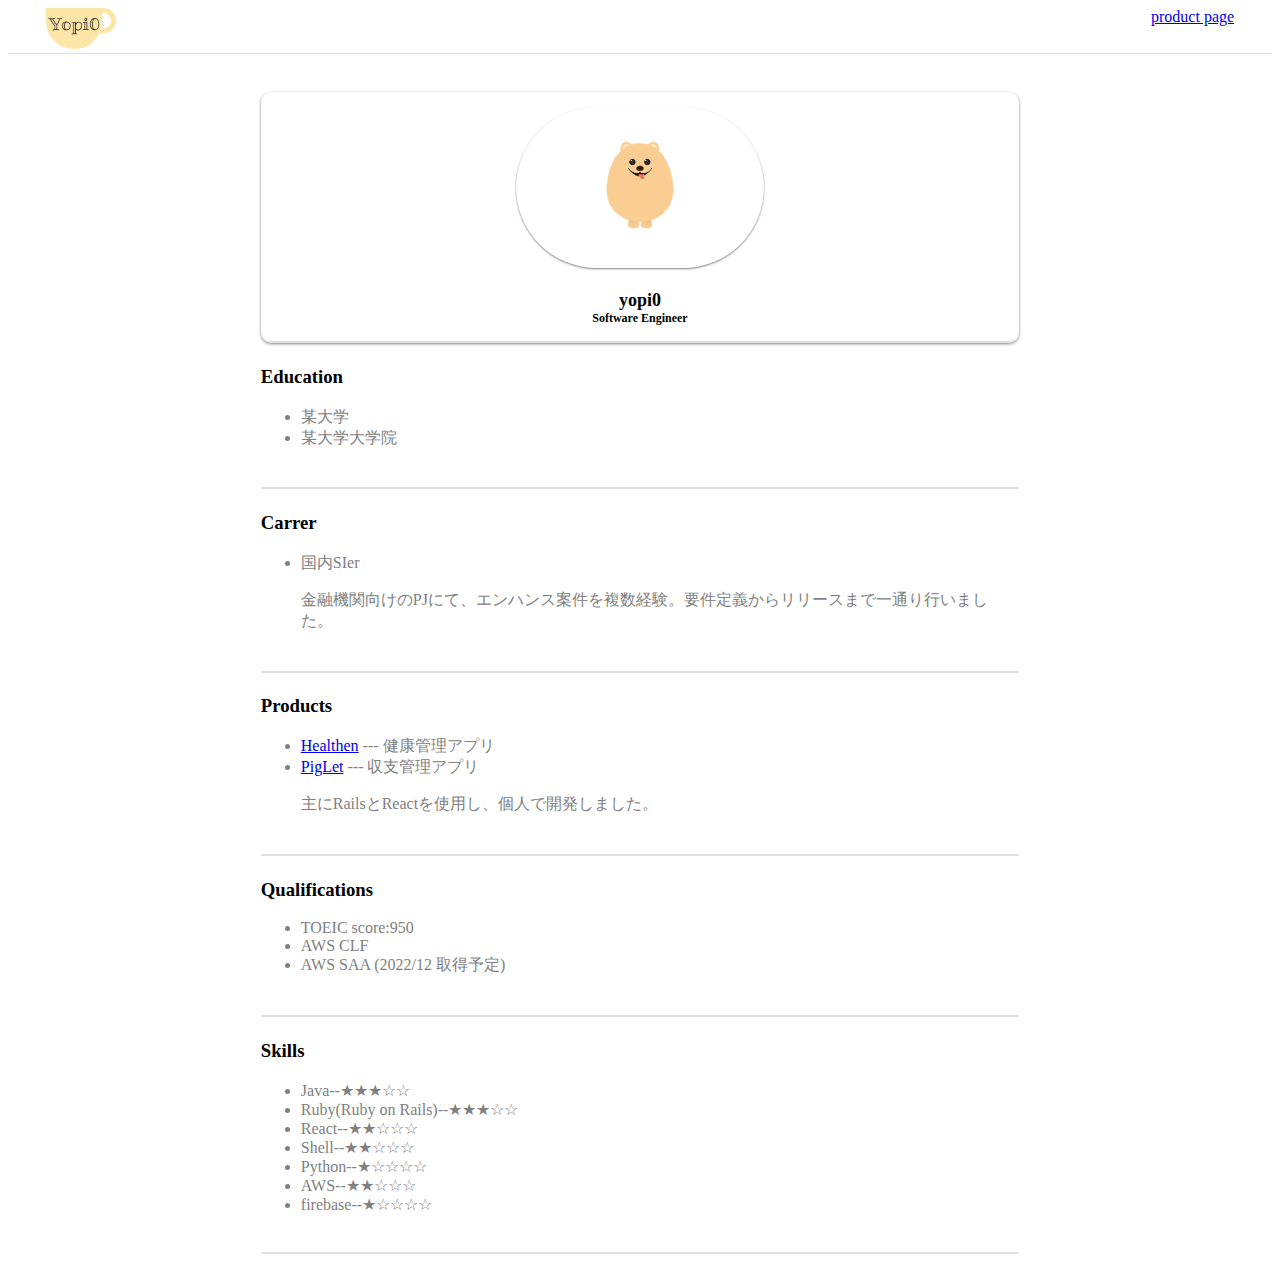
==== index.html @ 545a043a "create home page" ====
<!DOCTYPE html>
<html lang="en">
<head>
  <meta charset="UTF-8">
  <meta http-equiv="X-UA-Compatible" content="IE=edge">
  <meta name="viewport" content="width=device-width, initial-scale=1.0">
  <title>Portfolio | yopi0</title>
  <link rel="stylesheet" href="./style.css">
</head>
<body>
  <div class="header">
    <div class="headeritem logo">
      <a href="./index.html"><img src="./src/logo.png" width="70px"/></a>
    </div>
    <div class="headeritem page">
      <a href="./product.html">product page</a>
    </div>
  </div>
  <div class="main">
    <div class="profile content">
      <div class="profitem profphoto"><span><img class ="photo" src="./src/dog.png" width="160px"/></span></div>
      <div class="profitem profname"></span>yopi0</span></div>
      <div class="profitem"></span>Software Engineer</span></div>
    </div>
    <div class="education content">
      <h3>Education</h3>
      <ul>
        <li>某大学</li>
        <li>某大学大学院</li>
      </ul>
    </div>
    <div class="carrer content">
      <h3>Carrer</h3>
      <ul>
        <li>国内SIer</li>
        <p>金融機関向けのPJにて、エンハンス案件を複数経験。要件定義からリリースまで一通り行いました。</p>
      </ul>
    </div>
    <div class="products content">
      <h3>Products</h3>
      <ul>
        <li><a href="./product.html">Healthen</a> --- 健康管理アプリ</li>
        <li><a href="./product.html">PigLet</a> --- 収支管理アプリ</li>
        <p>主にRailsとReactを使用し、個人で開発しました。</p>
      </ul>
    </div>
    <div class="quolification content">
      <h3>Qualifications</h3>
      <ul>
        <li>TOEIC score:950</li>
        <li>AWS CLF</li>
        <li>AWS SAA (2022/12 取得予定)</li>
      </ul>
    </div>
    <div class="skills content">
      <h3>Skills</h3>
      <ul>
        <li>Java--★★★☆☆</li>
        <li>Ruby(Ruby on Rails)--★★★☆☆</li>
        <li>React--★★☆☆☆</li>
        <li>Shell--★★☆☆☆</li>
        <li>Python--★☆☆☆☆</li>
        <li>AWS--★★☆☆☆</li>
        <li>firebase--★☆☆☆☆</li>
      </ul>
    </div>
  </div>
</body>
</html>
---- style.css ----
/* Common */
li {
  color: grey;
}
p {
  color: grey;
}


/* Header */
.header {
  border-bottom: solid 1px;
  border-color: #e0e0e0;
  display: flex;
  justify-content: space-between;
}
.headeritem {
  display: inline-block;
}
.logo {
  margin-left: 3%;
}
.page {
  margin-right: 3%;
}

/* Main */
.main {
  width: 60%;
  margin: 0 auto;
  margin-top: 3%;
}
.content {
  margin-bottom: 3%;
  padding-bottom: 3%;
  border-bottom: solid 2px;
  border-color: #e0e0e0;
  
}
.profile {
  box-shadow: 0 1px 3px gray;
  padding: 2% 2%;
  border-radius: 10px;
}
.profitem {
  margin: 0 auto;
  width: 25%;
  text-align: center;
  font-size: 12px;
  font-weight: 600;
}
.profname {
  font-size: 18px;
  font-weight: 600;
}
.profphoto {
  margin-bottom: 3%;
  box-shadow: 0 1px 2px gray;
  padding: 3%;
  border-radius: 150px;
  width: 205px;
}
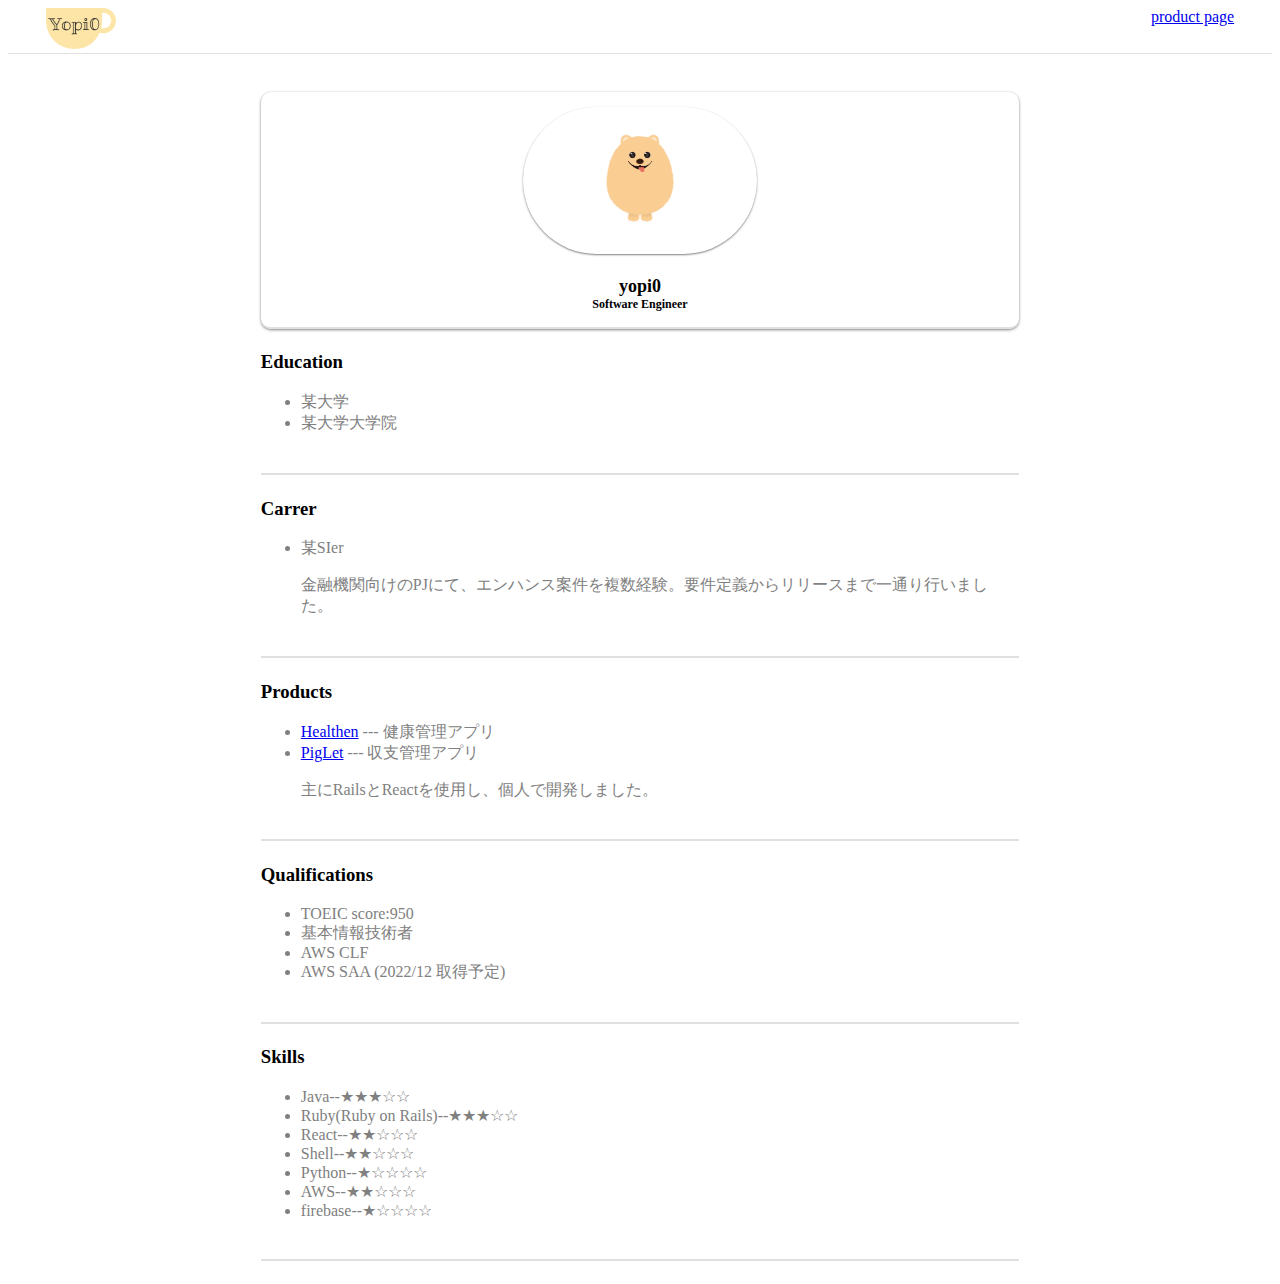
==== commit d41efa43: "miner change" ====
--- a/index.html
+++ b/index.html
@@ -32,7 +32,7 @@
     <div class="carrer content">
       <h3>Carrer</h3>
       <ul>
-        <li>国内SIer</li>
+        <li>某SIer</li>
         <p>金融機関向けのPJにて、エンハンス案件を複数経験。要件定義からリリースまで一通り行いました。</p>
       </ul>
     </div>
@@ -48,6 +48,7 @@
       <h3>Qualifications</h3>
       <ul>
         <li>TOEIC score:950</li>
+        <li>基本情報技術者</li>
         <li>AWS CLF</li>
         <li>AWS SAA (2022/12 取得予定)</li>
       </ul>
--- a/style.css
+++ b/style.css
@@ -56,8 +56,28 @@
 .profphoto {
   margin-bottom: 3%;
   box-shadow: 0 1px 2px gray;
-  padding: 3%;
+  padding: 2%;
   border-radius: 150px;
   width: 205px;
 }
 
+/* Products */
+.box {
+  background-color: #ede9e354;
+  border-radius: 10px;
+  padding:3% 3%;
+  border-bottom: solid 2px;
+  border-color: #e0e0e0;
+  margin-bottom: 8%;
+}
+
+.image {
+  width:100%;
+  max-width: 100%;
+  height: auto;
+}
+
+.image2 {
+  max-width: 100%;
+  height: auto;
+}
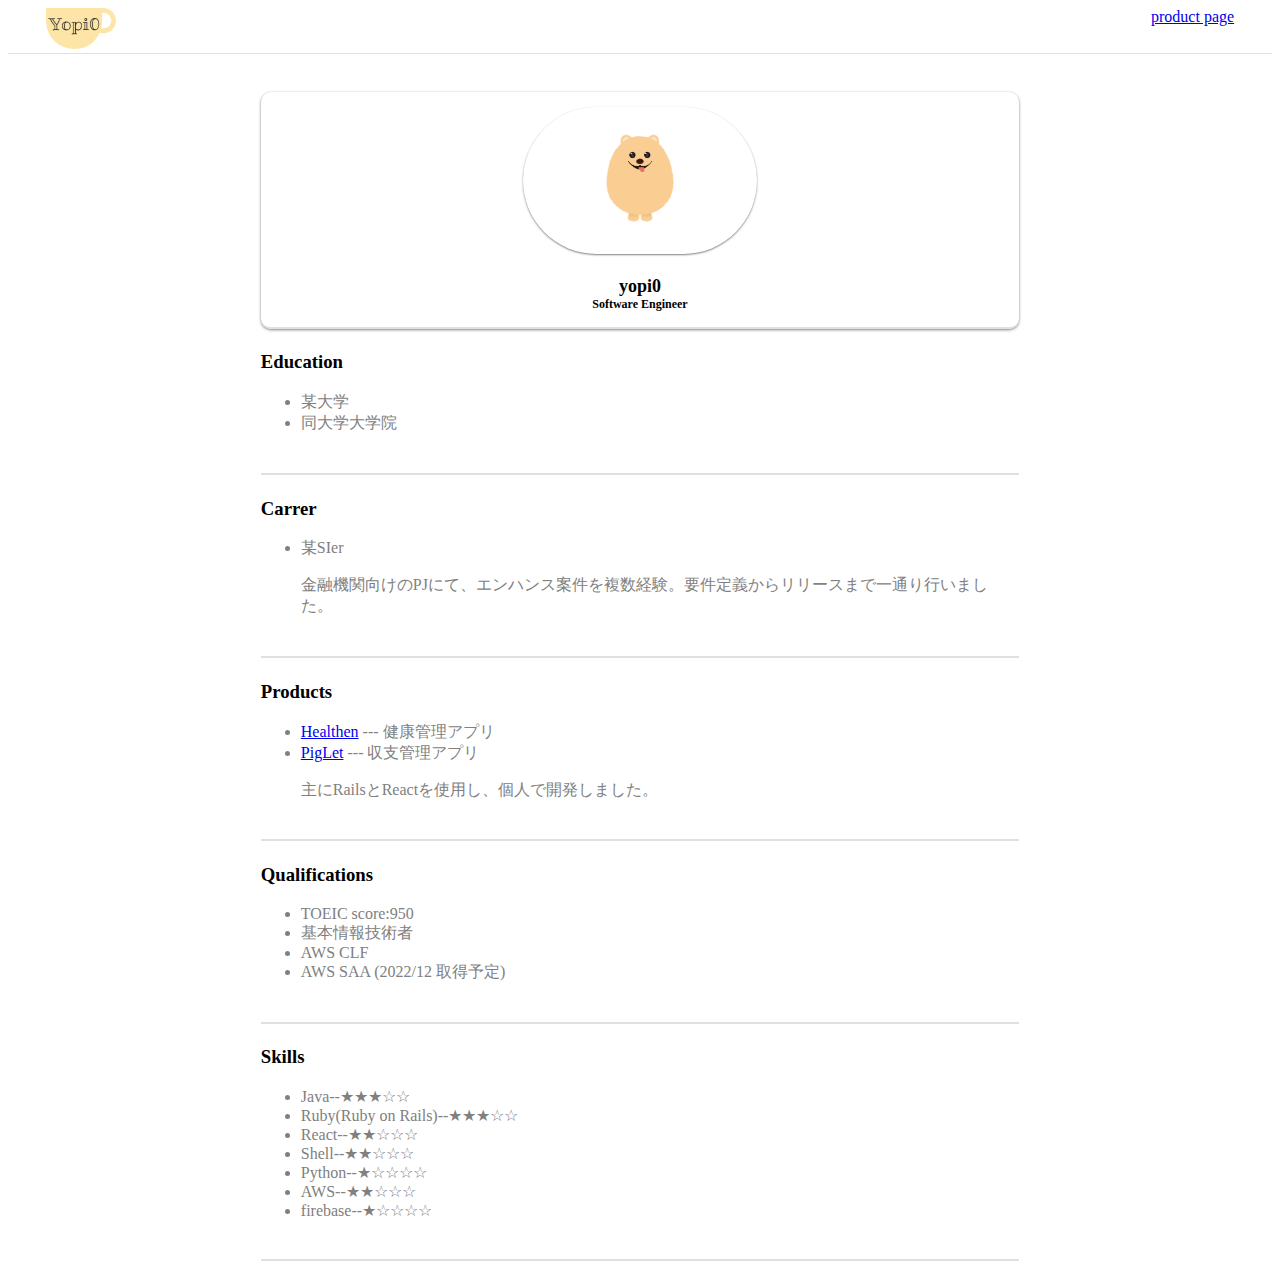
==== commit 497e6a07: "minar change" ====
--- a/index.html
+++ b/index.html
@@ -26,7 +26,7 @@
       <h3>Education</h3>
       <ul>
         <li>某大学</li>
-        <li>某大学大学院</li>
+        <li>同大学大学院</li>
       </ul>
     </div>
     <div class="carrer content">
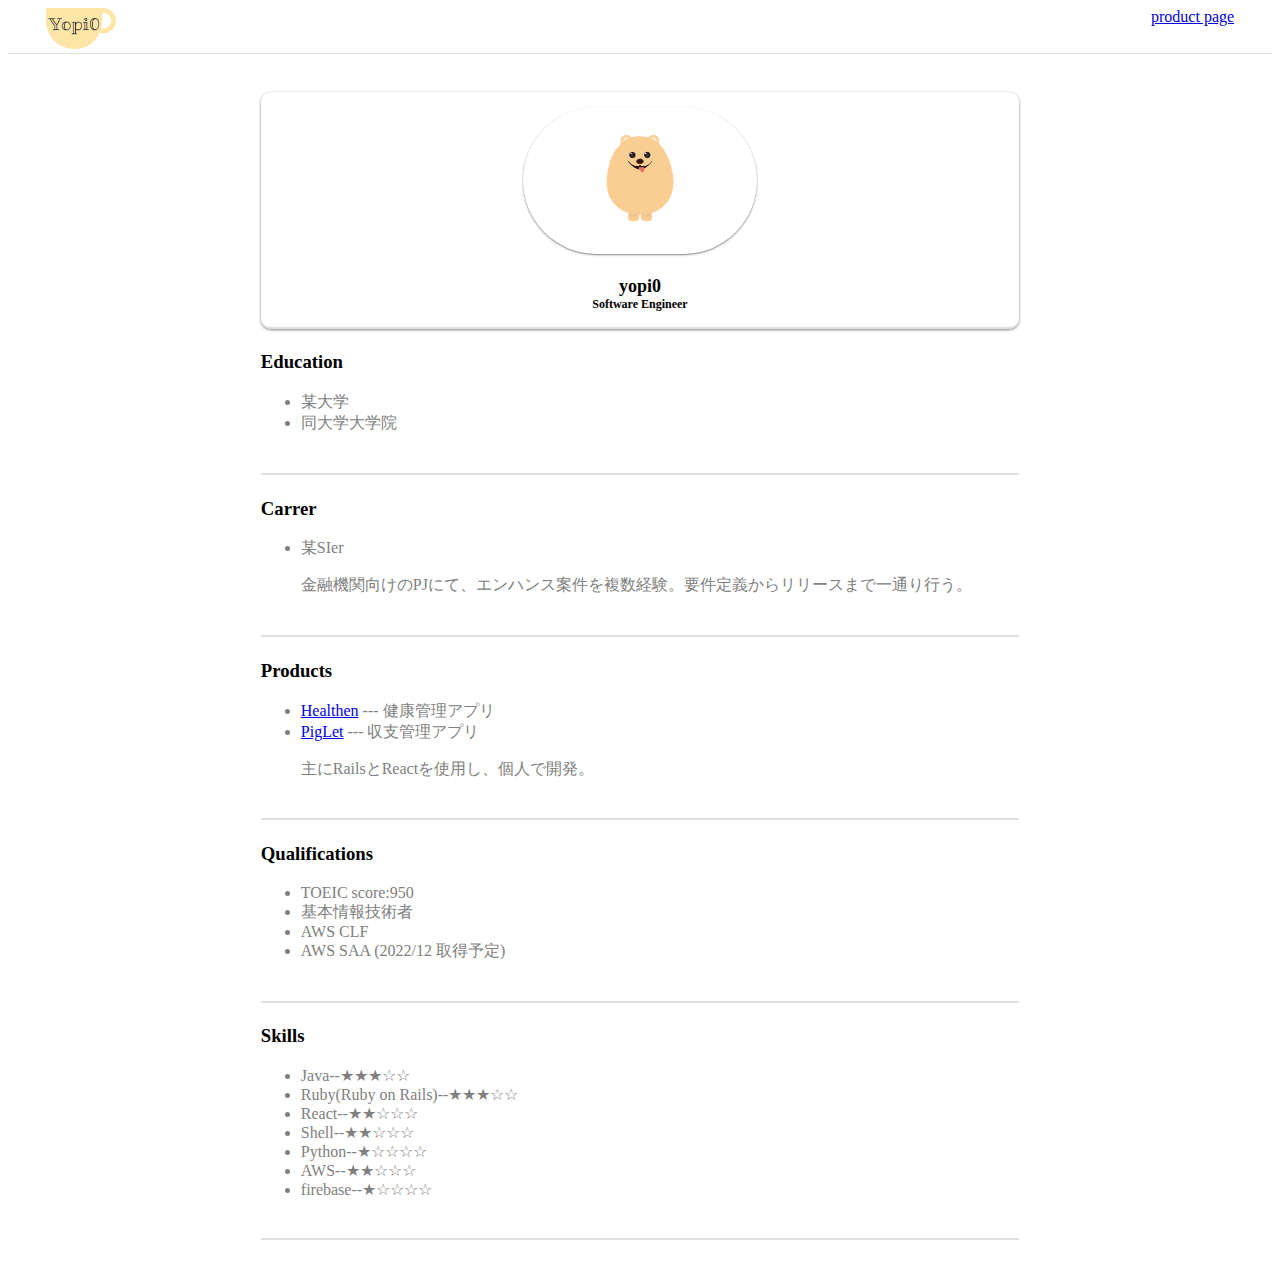
==== commit 58f4f2ce: "minyer change" ====
--- a/index.html
+++ b/index.html
@@ -33,7 +33,7 @@
       <h3>Carrer</h3>
       <ul>
         <li>某SIer</li>
-        <p>金融機関向けのPJにて、エンハンス案件を複数経験。要件定義からリリースまで一通り行いました。</p>
+        <p>金融機関向けのPJにて、エンハンス案件を複数経験。要件定義からリリースまで一通り行う。</p>
       </ul>
     </div>
     <div class="products content">
@@ -41,7 +41,7 @@
       <ul>
         <li><a href="./product.html">Healthen</a> --- 健康管理アプリ</li>
         <li><a href="./product.html">PigLet</a> --- 収支管理アプリ</li>
-        <p>主にRailsとReactを使用し、個人で開発しました。</p>
+        <p>主にRailsとReactを使用し、個人で開発。</p>
       </ul>
     </div>
     <div class="quolification content">
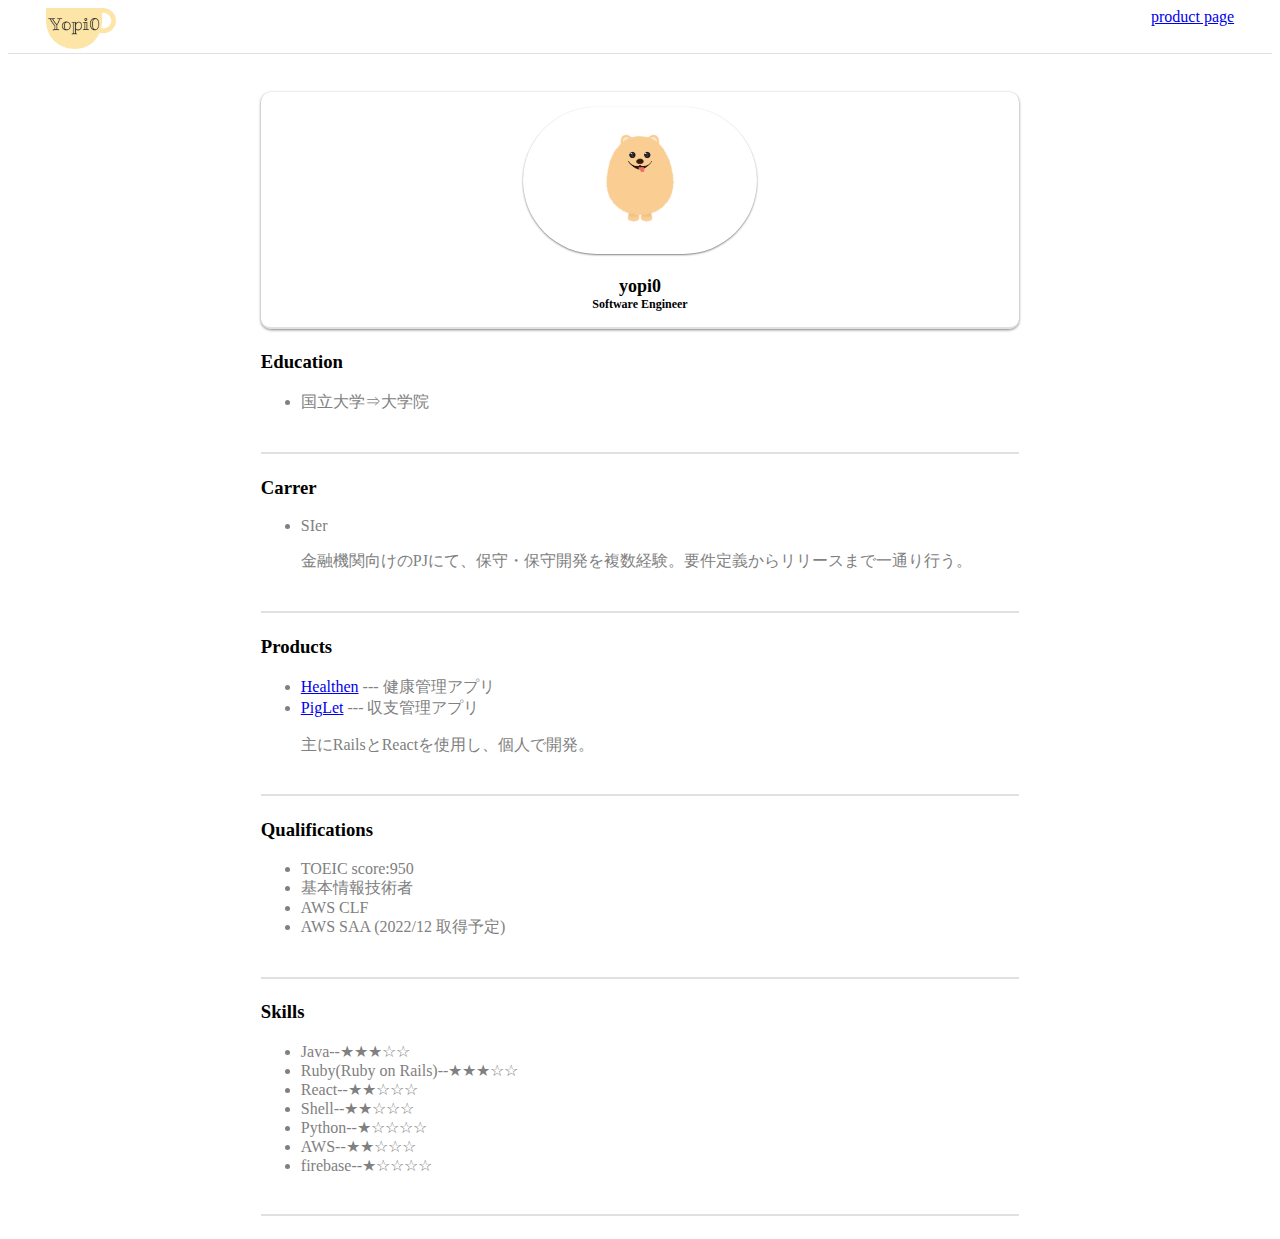
==== commit d2f90856: "change content" ====
--- a/index.html
+++ b/index.html
@@ -4,8 +4,9 @@
   <meta charset="UTF-8">
   <meta http-equiv="X-UA-Compatible" content="IE=edge">
   <meta name="viewport" content="width=device-width, initial-scale=1.0">
-  <title>Portfolio | yopi0</title>
+  <title>Home | yopi0</title>
   <link rel="stylesheet" href="./style.css">
+  <link rel="icon" href="./favicon.ico">
 </head>
 <body>
   <div class="header">
@@ -25,15 +26,14 @@
     <div class="education content">
       <h3>Education</h3>
       <ul>
-        <li>某大学</li>
-        <li>同大学大学院</li>
+        <li>国立大学⇒大学院</li>
       </ul>
     </div>
     <div class="carrer content">
       <h3>Carrer</h3>
       <ul>
-        <li>某SIer</li>
-        <p>金融機関向けのPJにて、エンハンス案件を複数経験。要件定義からリリースまで一通り行う。</p>
+        <li>SIer</li>
+        <p>金融機関向けのPJにて、保守・保守開発を複数経験。要件定義からリリースまで一通り行う。</p>
       </ul>
     </div>
     <div class="products content">
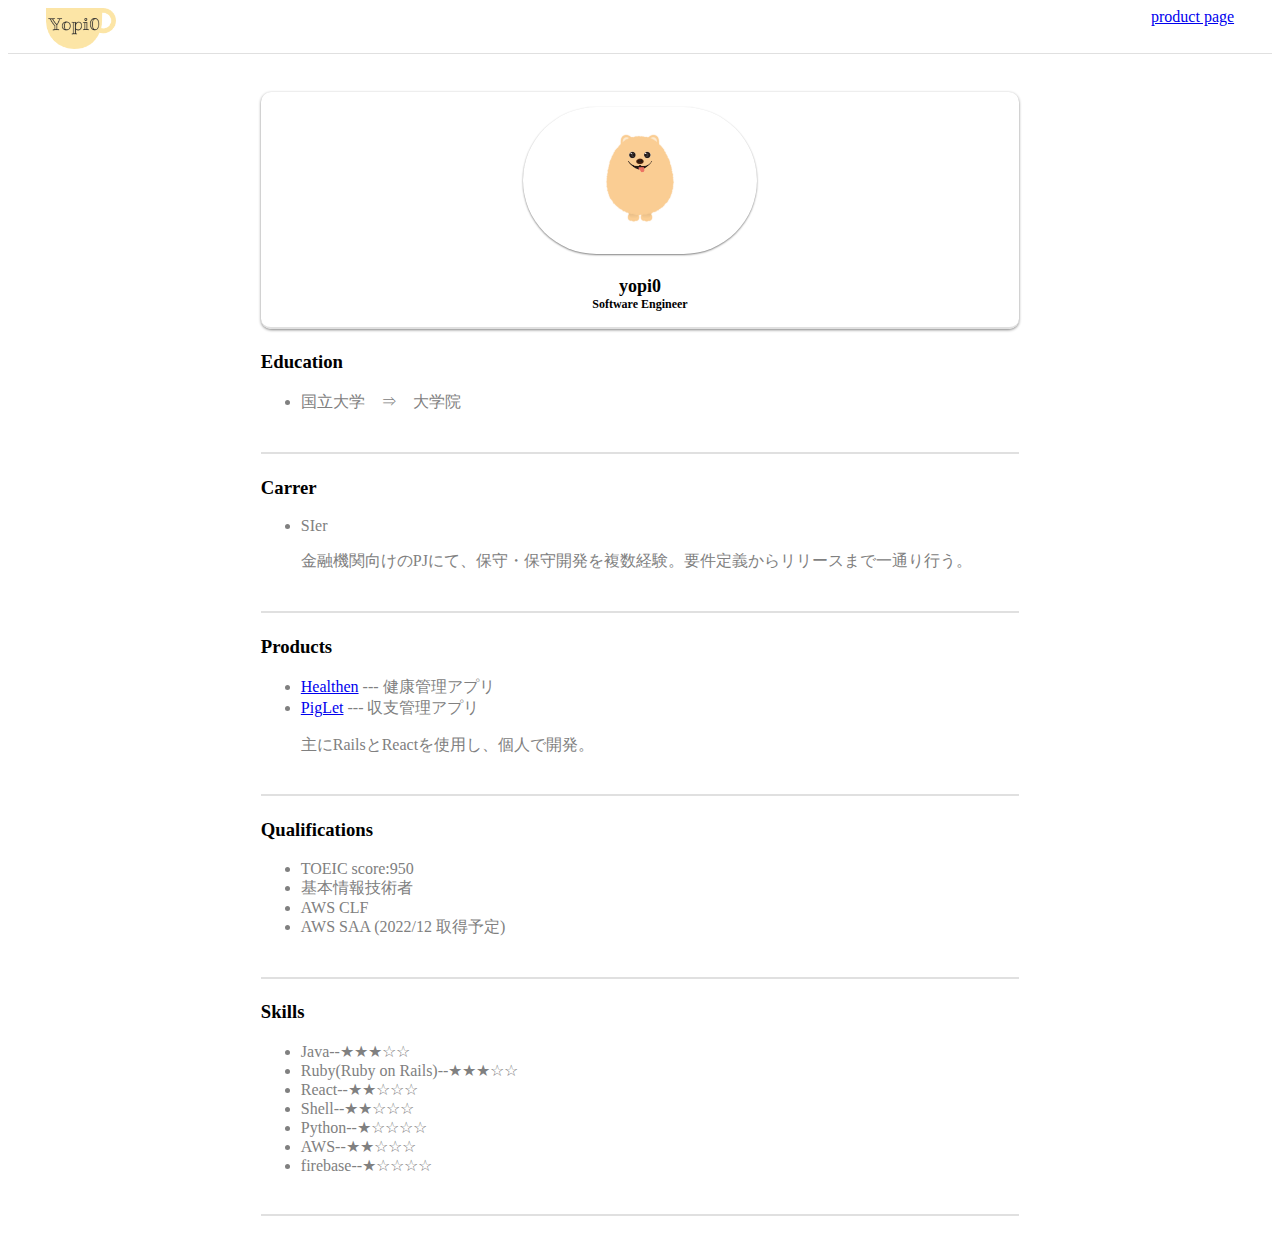
==== commit 8bab062b: "change content2" ====
--- a/index.html
+++ b/index.html
@@ -26,7 +26,7 @@
     <div class="education content">
       <h3>Education</h3>
       <ul>
-        <li>国立大学⇒大学院</li>
+        <li>国立大学　⇒　大学院</li>
       </ul>
     </div>
     <div class="carrer content">
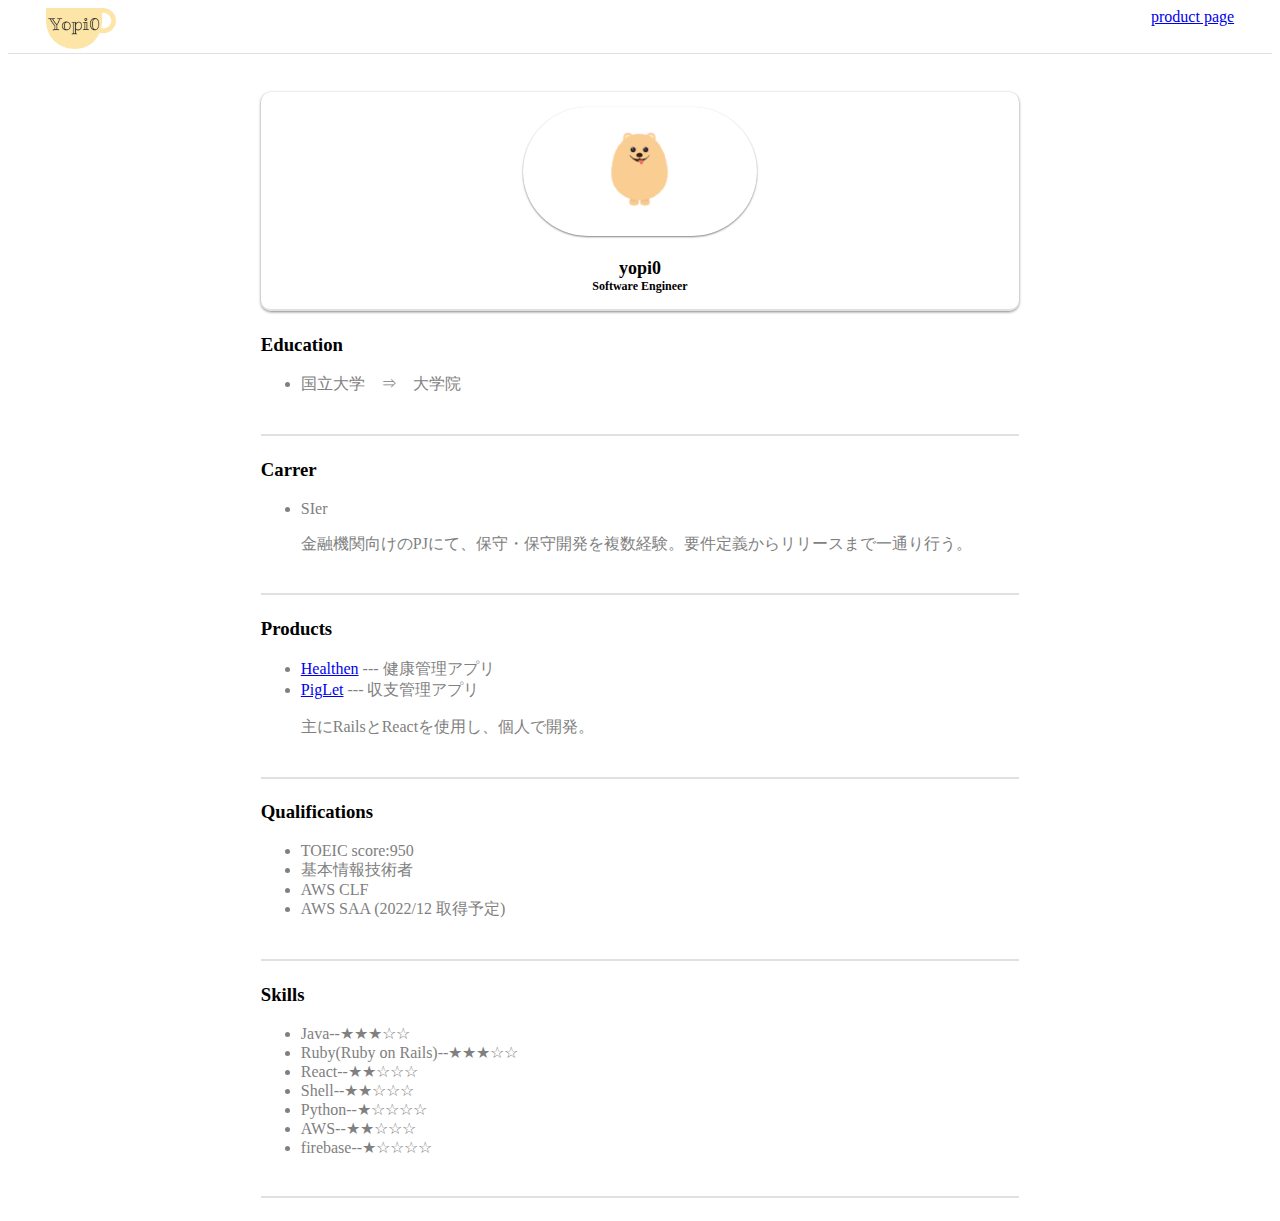
==== commit 15b04a66: "minar change in profile" ====
--- a/index.html
+++ b/index.html
@@ -19,7 +19,7 @@
   </div>
   <div class="main">
     <div class="profile content">
-      <div class="profitem profphoto"><span><img class ="photo" src="./src/dog.png" width="160px"/></span></div>
+      <div class="profitem profphoto"><span><img class ="photo" src="./src/dog.png" width="135px"/></span></div>
       <div class="profitem profname"></span>yopi0</span></div>
       <div class="profitem"></span>Software Engineer</span></div>
     </div>
